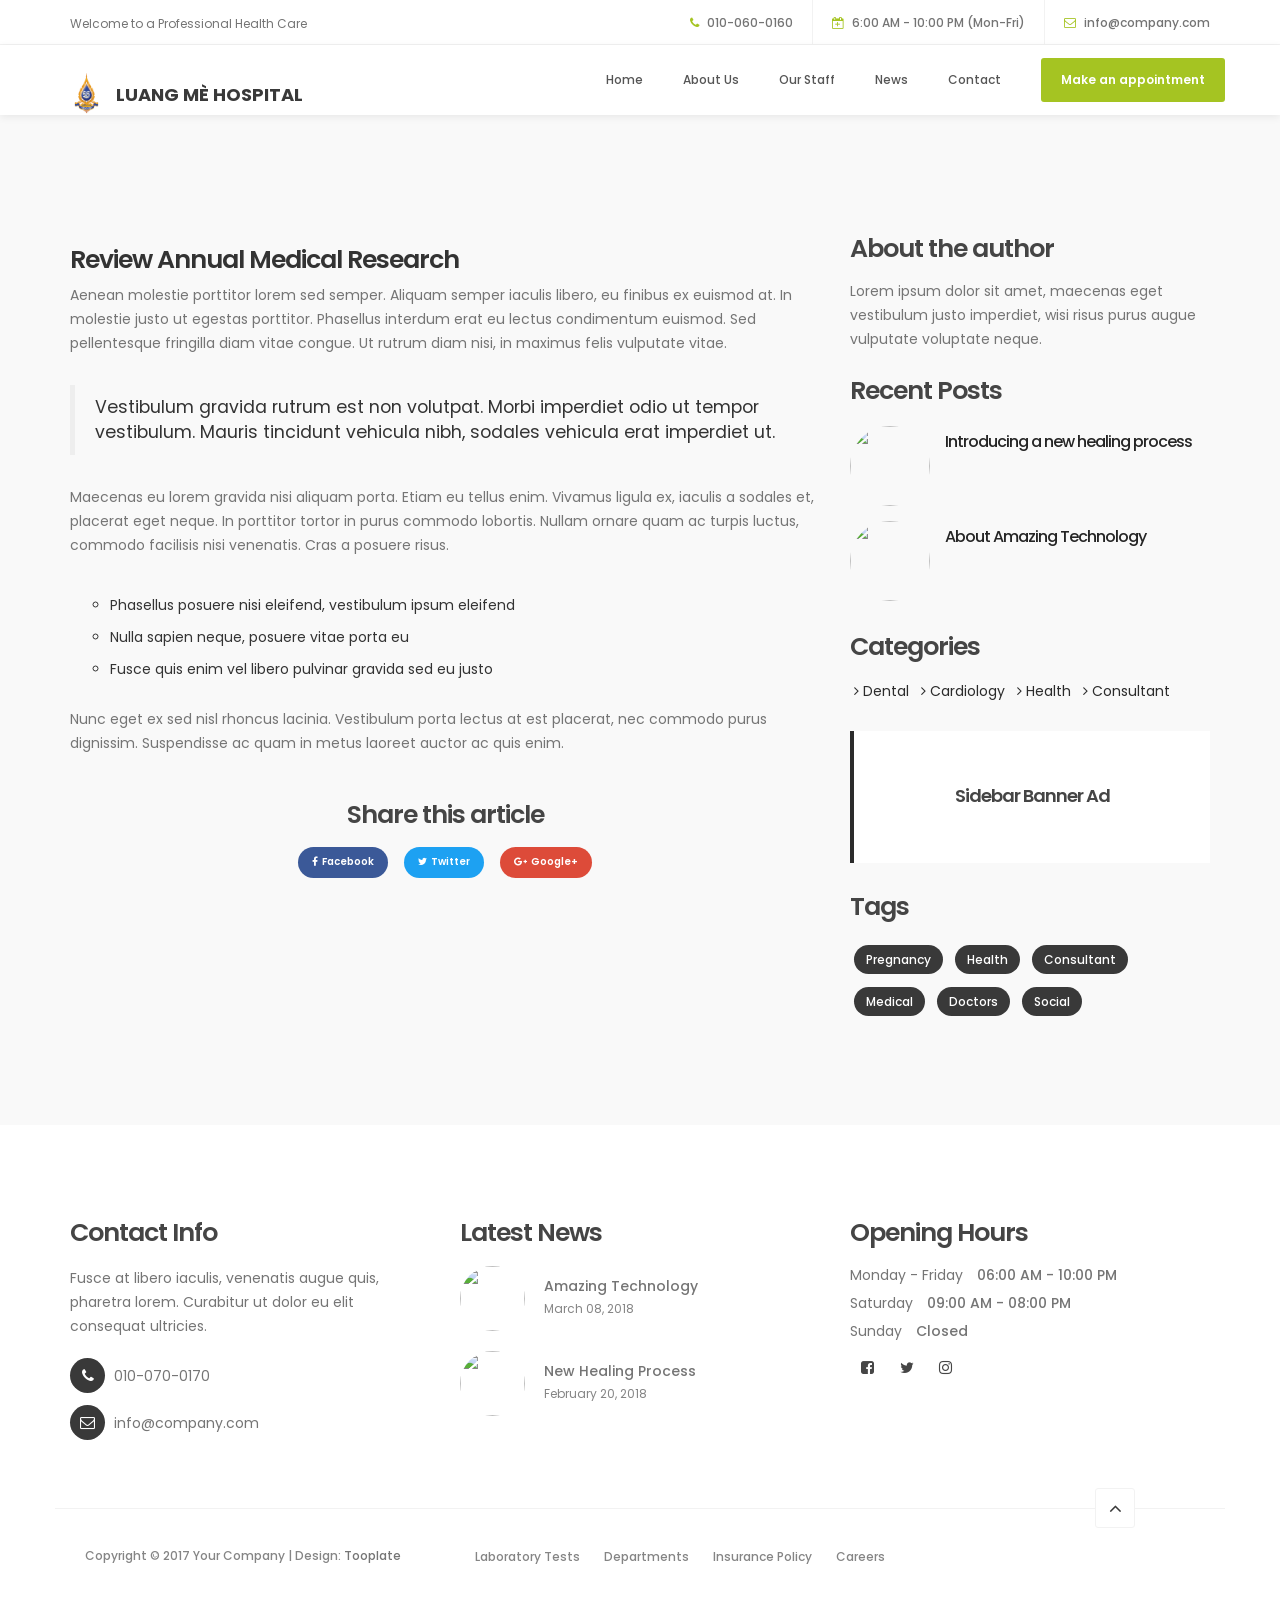
==== news-detail.html @ 2bf67478 "Initial commit" ====
<!DOCTYPE html>
<html lang="en">
<head>

     <title>Health Template - News Page</title>
<!--

Template 2098 Health

http://www.tooplate.com/view/2098-health

-->
     <meta charset="UTF-8">
     <meta http-equiv="X-UA-Compatible" content="IE=Edge">
     <meta name="description" content="">
     <meta name="keywords" content="">
     <meta name="author" content="Tooplate">
     <meta name="viewport" content="width=device-width, initial-scale=1, maximum-scale=1">

     <link rel="stylesheet" href="css/bootstrap.min.css">
     <link rel="stylesheet" href="css/magnific-popup.css">

     <link rel="stylesheet" href="css/font-awesome.min.css">
     <link rel="stylesheet" href="css/animate.css">

     <link rel="stylesheet" href="css/owl.carousel.css">
     <link rel="stylesheet" href="css/owl.theme.default.min.css">

     <!-- MAIN CSS -->
     <link rel="stylesheet" href="css/tooplate-style.css">

</head>
<body id="top" data-spy="scroll" data-target=".navbar-collapse" data-offset="50">

     <!-- PRE LOADER -->
     <section class="preloader">
          <div class="spinner">

               <span class="spinner-rotate"></span>
               
          </div>
     </section>


     <!-- HEADER -->
     <header>
          <div class="container">
               <div class="row">

                    <div class="col-md-4 col-sm-3">
                         <p>Welcome to a Professional Health Care</p>
                    </div>
                         
                    <div class="col-md-8 col-sm-9 text-align-right">
                         <span class="phone-icon"><i class="fa fa-phone"></i> 010-060-0160</span>
                         <span class="date-icon"><i class="fa fa-calendar-plus-o"></i> 6:00 AM - 10:00 PM (Mon-Fri)</span>
                         <span class="email-icon"><i class="fa fa-envelope-o"></i> <a href="#">info@company.com</a></span>
                    </div>

               </div>
          </div>
     </header>


     <!-- MENU -->
     <section class="navbar navbar-default navbar-static-top" role="navigation">
          <div class="container">

               <div class="navbar-header">
                    <button class="navbar-toggle" data-toggle="collapse" data-target=".navbar-collapse">
                         <span class="icon icon-bar"></span>
                         <span class="icon icon-bar"></span>
                         <span class="icon icon-bar"></span>
                    </button>

                    <!-- lOGO TEXT HERE -->
                    <a href="index.html" class="navbar-brand" aria-label="Luang Mè Hospital">
                         <img src="images/logo_hospital.png" alt="Luang Mè Hospital logo" style="max-height:50px; display:inline-block; vertical-align:middle;">
                         <span style="display:inline-block; vertical-align:middle; margin-left:8px; font-weight:700;">LUANG MÈ HOSPITAL</span>
                    </a>
               </div>

               <!-- MENU LINKS -->
               <div class="collapse navbar-collapse">
                    <ul class="nav navbar-nav navbar-right">
                         <li><a href="index.html#top" class="smoothScroll">Home</a></li>
                         <li><a href="index.html#about" class="smoothScroll">About Us</a></li>
                         <li><a href="index.html#team" class="smoothScroll">Our Staff</a></li>
                         <li><a href="index.html#news" class="smoothScroll">News</a></li>
                         <li><a href="index.html#google-map" class="smoothScroll">Contact</a></li>
                         <li class="appointment-btn"><a href="index.html#appointment">Make an appointment</a></li>
                    </ul>
               </div>

          </div>
     </section>


     <!-- NEWS DETAIL -->
     <section id="news-detail" data-stellar-background-ratio="0.5">
          <div class="container">
               <div class="row">

                    <div class="col-md-8 col-sm-7">
                         <!-- NEWS THUMB -->
                         <div class="news-detail-thumb">
                              <div class="news-image">
                                   <img src="images/news-image3.jpg" class="img-responsive" alt="">
                              </div>
                              <h3>Review Annual Medical Research</h3>
                              <p>Aenean molestie porttitor lorem sed semper. Aliquam semper iaculis libero, eu finibus ex euismod at. In molestie justo ut egestas porttitor. Phasellus interdum erat eu lectus condimentum euismod. Sed pellentesque fringilla diam vitae congue. Ut rutrum diam nisi, in maximus felis vulputate vitae.</p>
                              <blockquote>Vestibulum gravida rutrum est non volutpat. Morbi imperdiet odio ut tempor vestibulum. Mauris tincidunt vehicula nibh, sodales vehicula erat imperdiet ut.</blockquote>
                              <p>Maecenas eu lorem gravida nisi aliquam porta. Etiam eu tellus enim. Vivamus ligula ex, iaculis a sodales et, placerat eget neque. In porttitor tortor in purus commodo lobortis. Nullam ornare quam ac turpis luctus, commodo facilisis nisi venenatis. Cras a posuere risus.</p>
                              
                              <ul>
                                   <li>Phasellus posuere nisi eleifend, vestibulum ipsum eleifend</li>
                                   <li>Nulla sapien neque, posuere vitae porta eu</li>
                                   <li>Fusce quis enim vel libero pulvinar gravida sed eu justo</li>
                              </ul>

                              <p>Nunc eget ex sed nisl rhoncus lacinia. Vestibulum porta lectus at est placerat, nec commodo purus dignissim. Suspendisse ac quam in metus laoreet auctor ac quis enim.</p>
                              <div class="news-social-share">
                                   <h4>Share this article</h4>
                                        <a href="#" class="btn btn-primary"><i class="fa fa-facebook"></i>Facebook</a>
                                        <a href="#" class="btn btn-success"><i class="fa fa-twitter"></i>Twitter</a>
                                        <a href="#" class="btn btn-danger"><i class="fa fa-google-plus"></i>Google+</a>
                              </div>
                         </div>
                    </div>

                    <div class="col-md-4 col-sm-5">
                         <div class="news-sidebar">
                              <div class="news-author">
                                   <h4>About the author</h4>
                                   <p>Lorem ipsum dolor sit amet, maecenas eget vestibulum justo imperdiet, wisi risus purus augue vulputate voluptate neque.</p>
                              </div>

                              <div class="recent-post">
                                   <h4>Recent Posts</h4>

                                        <div class="media">
                                             <div class="media-object pull-left">
                                                  <a href="#"><img src="images/news-image.jpg" class="img-responsive" alt=""></a>
                                             </div>
                                             <div class="media-body">
                                                  <h4 class="media-heading"><a href="#">Introducing a new healing process</a></h4>
                                             </div>
                                        </div>

                                        <div class="media">
                                             <div class="media-object pull-left">
                                                  <a href="#"><img src="images/news-image.jpg" class="img-responsive" alt=""></a>
                                             </div>
                                             <div class="media-body">
                                                  <h4 class="media-heading"><a href="#">About Amazing Technology</a></h4>
                                             </div>
                                        </div>
                              </div>

                              <div class="news-categories">
                                   <h4>Categories</h4>
                                        <li><a href="#"><i class="fa fa-angle-right"></i> Dental</a></li>
                                        <li><a href="#"><i class="fa fa-angle-right"></i> Cardiology</a></li>
                                        <li><a href="#"><i class="fa fa-angle-right"></i> Health</a></li>
                                        <li><a href="#"><i class="fa fa-angle-right"></i> Consultant</a></li>
                              </div>

                              <div class="news-ads sidebar-ads">
                                   <h4>Sidebar Banner Ad</h4>
                              </div>

                              <div class="news-tags">
                                   <h4>Tags</h4>
                                        <li><a href="#">Pregnancy</a></li>
                                        <li><a href="#">Health</a></li>
                                        <li><a href="#">Consultant</a></li>
                                        <li><a href="#">Medical</a></li>
                                        <li><a href="#">Doctors</a></li>
                                        <li><a href="#">Social</a></li>
                              </div>
                         </div>
                    </div>
                    
               </div>
          </div>
     </section>
         


     <!-- FOOTER -->
     <footer data-stellar-background-ratio="5">
          <div class="container">
               <div class="row">

                    <div class="col-md-4 col-sm-4">
                         <div class="footer-thumb"> 
                              <h4 class="wow fadeInUp" data-wow-delay="0.4s">Contact Info</h4>
                              <p>Fusce at libero iaculis, venenatis augue quis, pharetra lorem. Curabitur ut dolor eu elit consequat ultricies.</p>

                              <div class="contact-info">
                                   <p><i class="fa fa-phone"></i> 010-070-0170</p>
                                   <p><i class="fa fa-envelope-o"></i> <a href="#">info@company.com</a></p>
                              </div>
                         </div>
                    </div>

                    <div class="col-md-4 col-sm-4"> 
                         <div class="footer-thumb"> 
                              <h4 class="wow fadeInUp" data-wow-delay="0.4s">Latest News</h4>
                              <div class="latest-stories">
                                   <div class="stories-image">
                                        <a href="#"><img src="images/news-image.jpg" class="img-responsive" alt=""></a>
                                   </div>
                                   <div class="stories-info">
                                        <a href="#"><h5>Amazing Technology</h5></a>
                                        <span>March 08, 2018</span>
                                   </div>
                              </div>

                              <div class="latest-stories">
                                   <div class="stories-image">
                                        <a href="#"><img src="images/news-image.jpg" class="img-responsive" alt=""></a>
                                   </div>
                                   <div class="stories-info">
                                        <a href="#"><h5>New Healing Process</h5></a>
                                        <span>February 20, 2018</span>
                                   </div>
                              </div>
                         </div>
                    </div>

                    <div class="col-md-4 col-sm-4"> 
                         <div class="footer-thumb">
                              <div class="opening-hours">
                                   <h4 class="wow fadeInUp" data-wow-delay="0.4s">Opening Hours</h4>
                                   <p>Monday - Friday <span>06:00 AM - 10:00 PM</span></p>
                                   <p>Saturday <span>09:00 AM - 08:00 PM</span></p>
                                   <p>Sunday <span>Closed</span></p>
                              </div> 

                              <ul class="social-icon">
                                   <li><a href="#" class="fa fa-facebook-square" attr="facebook icon"></a></li>
                                   <li><a href="#" class="fa fa-twitter"></a></li>
                                   <li><a href="#" class="fa fa-instagram"></a></li>
                              </ul>
                         </div>
                    </div>

                    <div class="col-md-12 col-sm-12 border-top">
                         <div class="col-md-4 col-sm-6">
                              <div class="copyright-text"> 
                                   <p>Copyright &copy; 2017 Your Company 
                                   
                                   | Design: <a href="http://www.tooplate.com" target="_parent">Tooplate</a></p>
                              </div>
                         </div>
                         <div class="col-md-6 col-sm-6">
                              <div class="footer-link"> 
                                   <a href="#">Laboratory Tests</a>
                                   <a href="#">Departments</a>
                                   <a href="#">Insurance Policy</a>
                                   <a href="#">Careers</a>
                              </div>
                         </div>
                         <div class="col-md-2 col-sm-2 text-align-center">
                              <div class="angle-up-btn"> 
                                  <a href="#top" class="smoothScroll wow fadeInUp" data-wow-delay="1.2s"><i class="fa fa-angle-up"></i></a>
                              </div>
                         </div>   
                    </div>
                    
               </div>
          </div>
     </footer>


     <!-- SCRIPTS -->
     <script src="js/jquery.js"></script>
     <script src="js/bootstrap.min.js"></script>
     <script src="js/jquery.sticky.js"></script>
     <script src="js/jquery.stellar.min.js"></script>
     <script src="js/jquery.magnific-popup.min.js"></script>
     <script src="js/magnific-popup-options.js"></script>
     <script src="js/wow.min.js"></script>
     <script src="js/smoothscroll.js"></script>
     <script src="js/owl.carousel.min.js"></script>
     <script src="js/custom.js"></script>

</body>
</html>
---- css/tooplate-style.css ----
/*

Template 2098 Health

http://www.tooplate.com/view/2098-health

*/

  @import url('https://fonts.googleapis.com/css?family=Poppins:400,500,600');

  body {
    background: #ffffff;
    font-family: 'Poppins', sans-serif;
    overflow-x: hidden;
  }


  /*---------------------------------------
     TYPOGRAPHY              
  -----------------------------------------*/

  h1,h2,h3,h4,h5,h6 {
    font-weight: 600;
    line-height: inherit;
  }

  h1,h2,h3,h4 {
    letter-spacing: -1px;
  }

  h5 {
    font-weight: 500;
  }

  h1 {
    color: #252525;
    font-size: 5em;
  }

  h2 {
    color: #272727;
    font-size: 3em;
    padding-bottom: 10px;
  }

  h3 {
    font-size: 1.8em;
    line-height: 1.2em;
    margin-bottom: 0;
  }

  h4 {
    color: #454545;
    font-size: 1.8em;
    padding-bottom: 2px;
  }

  h6 {
    letter-spacing: 0;
    font-weight: normal;
  }

  p {
    color: #757575;
    font-size: 14px;
    font-weight: normal;
    line-height: 24px;
  }


  /*---------------------------------------
     GENERAL               
  -----------------------------------------*/

  html{
    -webkit-font-smoothing: antialiased;
  }

  a {
    color: #252525;
    -webkit-transition: 0.5s;
    transition: 0.5s;
    text-decoration: none !important;
  }

  a:hover, a:active, a:focus {
    color: #a5c422;
    outline: none;
  }

  ::-webkit-scrollbar{
    width: 8px;
    height: 8px;
  }

  ::-webkit-scrollbar-thumb {
    cursor: pointer;
    background: #000000;
  }

  .section-title {
    padding-bottom: 20px;
  }

  .section-title h2 {
    margin-top: 0;
  }

  .section-btn {
    background: #a5c422;
    border: 0;
    border-radius: 3px;
    color: #ffffff;
    font-size: inherit;
    font-weight: 500;
    padding: 14px 20px;
    transition: transform 0.1s ease-in;
    transform: translateX(0);
  }

  .section-btn:hover {
    transform: translateY(-5px);
  }

  .text-align-right {
    text-align: right;
  }

  .text-align-center {
    text-align: center;
  }

  .border-top {
    border-top: 1px solid #f2f2f2;
    margin-top: 4em;
    padding-top: 2.5em;
  }

  .btn-gray {
    background: #393939;
  }

  .btn-blue {
    background: #4267b2;
  }

  .news-thumb {
    background: #ffffff;
    border-radius: 10px;
  }
  .news-thumb img {
    border-radius: 10px 10px 0 0;
  }

  .news-info {
    padding: 30px;
    text-align: left;
  }
  .news-info span {
    display: block;
    letter-spacing: 0.5px;
  }
  .news-info h3 {
    margin-top: 10px;
    margin-bottom: 10px;
  }

  .author {
    border-top: 1px solid #f0f0f0;
    padding-top: 1.5em;
    margin-top: 2em;
  }
  .author img,
  .author .author-info {
    display: inline-block;
    vertical-align: top;
  }
  .author-info h5 {
    margin-bottom: 0;
  }
  .author img {
    border-radius: 100%;
    width: 50px;
    height: 50px;
    margin-right: 10px;
  }

  /* Hospital logo should keep its aspect ratio and not be circular */
  .author img[src*="logo_hospital.png"] {
    border-radius: 0;
    width: auto;
    height: 50px;
    margin-right: 10px;
    object-fit: contain;
  }


  #about, #team, #news,
  #news-detail {
    position: relative;
    padding-top: 100px;
    padding-bottom: 100px;
  }

  #news, #service {
    text-align: center;
  }

  #google-map {
    line-height: 0;
    margin: 0;
    padding: 0;
  }


  /*---------------------------------------
       PRE LOADER              
  -----------------------------------------*/

  .preloader {
    position: fixed;
    top: 0;
    left: 0;
    width: 100%;
    height: 100%;
    z-index: 99999;
    display: flex;
    flex-flow: row nowrap;
    justify-content: center;
    align-items: center;
    background: none repeat scroll 0 0 #ffffff;
  }

  .spinner {
    border: 1px solid transparent;
    border-radius: 3px;
    position: relative;
  }

  .spinner:before {
    content: '';
    box-sizing: border-box;
    position: absolute;
    top: 50%;
    left: 50%;
    width: 45px;
    height: 45px;
    margin-top: -10px;
    margin-left: -10px;
    border-radius: 50%;
    border: 1px solid #575757;
    border-top-color: #ffffff;
    animation: spinner .9s linear infinite;
  }

  @-webkit-@keyframes spinner {
    to {transform: rotate(360deg);}
  }

  @keyframes spinner {
    to {transform: rotate(360deg);}
  }



  /*---------------------------------------
      MENU              
  -----------------------------------------*/

  header {
    background: #ffffff;
    border-bottom: 1px solid #f2f2f2;
    display: flex;
    height: 45px;
  }

  header .col-md-8 {
    padding-right: 0;
  }

  header p,
  header span {
    font-size: 12px;
    line-height: 24px;
    padding-top: 12px;
  }

  header a,
  header span {
    color: #747474;
  }

  header span {
    font-weight: 500;
    display: inline-block;
    padding: 11px 15px;
  }

  header span.date-icon {
    border-left: 1px solid #f2f2f2;
    border-right: 1px solid #f2f2f2;
    padding-right: 19px;
    padding-left: 19px;
  }

  header span i {
    color: #a5c422;
    margin-right: 5px;
  }



  /*---------------------------------------
      MENU              
  -----------------------------------------*/

  .navbar-default {
    background: #ffffff;
    box-shadow: 0 2px 8px rgba(0,0,0,.075);
    border: none;
    margin-bottom: 0;
    padding: 10px;
  }

  .navbar-default .navbar-brand {
    color: #393939;
    font-weight: 500;
  }

  .navbar-default .navbar-brand .fa {
    color: #a5c422;
  }

  .navbar-default .navbar-nav li.appointment-btn {
    margin: 3px 0 0 20px;
  }

  .navbar-default .navbar-nav li.appointment-btn a {
    background: #a5c422;
    border-radius: 3px;
    color: #ffffff;
    font-weight: 600;
    padding-top: 12px;
    padding-bottom: 12px;
  }

  .navbar-default .navbar-nav li.appointment-btn a:hover {
    background: #4267b2;
    color: #ffffff !important;
  }

  .navbar-default .navbar-nav li a {
    color: #555555;
    font-size: 12px;
    font-weight: 500;
    padding-right: 20px;
    padding-left: 20px;
    -webkit-transition: all ease-in-out 0.4s;
    transition: all ease-in-out 0.4s;
  }

  .navbar-default .navbar-nav > li a:hover {
    color: #393939 !important;
  }

  .navbar-default .navbar-nav > li > a:hover,
  .navbar-default .navbar-nav > li > a:focus {
    color: #555555;
    background-color: transparent;
  }

  .navbar-default .navbar-nav > .active > a,
  .navbar-default .navbar-nav > .active > a:hover,
  .navbar-default .navbar-nav > .active > a:focus {
    color: #393939;
    background-color: transparent;
  }

  .navbar-default .navbar-toggle {
    border: none;
    padding-top: 10px;
  }

  .navbar-default .navbar-toggle .icon-bar {
    background: #393939;
    border-color: transparent;
  }

  .navbar-default .navbar-toggle:hover,
  .navbar-default .navbar-toggle:focus { 
    background-color: transparent;
  }



  /*---------------------------------------
      HOME              
  -----------------------------------------*/

  #home h1 {
    color: #ffffff;
    padding-bottom: 10px;
    margin-top: 0;
  }

  #home h3 {
    color: #ffffff;
    font-size: 14px;
    font-weight: normal;
    line-height: inherit;
    letter-spacing: 3px;
    text-transform: uppercase;
    margin: 0;
  }

  .slider .container {
    width: 100%;
  }

  .slider .owl-dots {
      position: absolute;
      top: 575px;
      width: 100%;
      justify-content: center;
  }

  .owl-theme .owl-dots .owl-dot span {
    width: 8px;
    height: 8px;
    margin: 5px 7px;
    border: 2px solid #d9d9d9;
    background: transparent;
    display: block;
    -webkit-backface-visibility: visible;
    transition: opacity 200ms ease;
    border-radius: 30px;
  }

  .owl-theme .owl-dots .owl-dot.active span, .owl-theme .owl-dots .owl-dot:hover span {
    background-color: #ffffff;
    border-color: transparent;
  }

  .slider .caption {
    display: flex;
    justify-content: center;
    flex-direction: column;
    text-align: center;
    background-color: rgba(20,20,20,0.2);
    height: 100%;
    color: #fff;
    cursor: e-resize;
  }

  .slider .item {
    background-position: inherit;
    background-repeat: no-repeat;
    background-attachment: local;
    background-size: cover;
    height: 650px;
  }

  .slider .item-first {
    background-image: url(../images/LMH_1.jpg);
  }

  .slider .item-second {
    background-image: url(../images/LMH_1.jpg);
  }

  .slider .item-third {
    background-image: url(../images/LMH_1.jpg);
  }


  /*---------------------------------------
      ABOUT              
  -----------------------------------------*/

  #about {
    background: url('') no-repeat top center;
    background-size: cover;
    padding-top: 150px;
    padding-bottom: 150px;
  }

  .profile img,
  .profile figcaption {
    display: inline-block;
    vertical-align: top;
    margin-top: 1em;
  }
  .profile img {
    border-radius: 100%;
    width: 65px;
    height: 65px;
    margin-right: 1em;
  }
  .profile figcaption h3 {
    margin-top: 0;
  }

  #about h6 {
    color: #858585;
    margin: 0;
  }



  /*---------------------------------------
      TEAM MEMBERS              
  -----------------------------------------*/

  .team-thumb {
    background-color: #f9f9f9;
    border-radius: 0 0 10px 10px;
    position: relative;
    overflow: hidden;
    cursor: pointer;
  }

  .team-info {
    padding: 20px 30px 0 30px;
  }

  .team-contact-info {
    border-top: 1px solid #e9e9e9;
    padding-top: 1.2em;
    margin-top: 1.5em;
  }

  .team-contact-info .fa {
    margin-right: 5px;
    display: inline-block;
  }

  .team-contact-info p {
    margin-bottom: 2px;
  }

  .team-contact-info a {
    color: #757575;
  }

  .team-thumb .social-icon li {
    font-weight: 500;
  }

  .team-thumb .social-icon li a {
    background: #ffffff;
    border-radius: 100%;
    font-size: 20px;
    width: 50px;
    height: 50px;
    line-height: 50px;
    margin: 0 2px 0 2px;
  }

  .team-thumb .social-icon {
    opacity: 0;
    transform: translateY(100%);
    transition: 0.5s 0.2s;
    text-align: center;
    position: relative;
    top: 0;
  }

  .team-thumb:hover .social-icon {
    opacity: 1;
    transition-delay: 0.3s;
    transform: translateY(0px);
    top: -22em;
  }



  /*---------------------------------------
     SERVICE              
  -----------------------------------------*/

  #service {
    background: #a5c422;
  }

  #service h2,
  #service h4 {
    color: #ffffff;
  }

  #service p {
    color: #d9d9d9;
  }

  #service .service-thumb {
    padding: 0 22px;
  }

  #service .fa {
    font-size: 50px;
    margin-bottom: 10px;
    background: #ffffff;
    color: #a5c422;
    width: 120px;
    height: 120px;
    line-height: 120px;
    border-radius: 100%;
  }


  /*---------------------------------------
      NEWS             
  -----------------------------------------*/

  #news, #news-detail {
    background: #f9f9f9;
  }

  #news-detail blockquote {
    margin: 30px 0;
  }

  .news-detail-thumb .news-image img {
    border-radius: 10px;
  }

  .news-detail-thumb h3 {
    margin-bottom: 8px;
  }

  .news-image {
    margin-bottom: 30px;
    position: relative;
  }

  .news-image img {
    width: 100%;
  }

  .news-detail-thumb ul {
    margin: 32px 12px 22px 0px;
  }

  .news-detail-thumb ul li {
    list-style: circle;
    font-weight: normal;
    padding: 6px 12px 6px 0px;
  }

  .news-sidebar {
    margin-top: 16px;
  }

  .news-social-share {
    text-align: center;
    padding-top: 22px;
  }

  .news-social-share .btn {
    border-radius: 100px;
    border: none;
    font-size: 10px;
    font-weight: 600;
    margin: 2px 6px;
    padding: 8px 14px;
  }

  .news-social-share .btn-primary {
    background: #3b5998;
  }

  .news-social-share .btn-success {
    background: #1da1f2;
  }

  .news-social-share .btn-danger {
    background: #dd4b39;
  }

  .news-social-share a .fa {
    padding-right: 4px;
  }

  .recent-post {
    padding-top: 2px;
    padding-bottom: 18px;
  }

  .recent-post .media img {
    border-radius: 100%;
    width: 80px;
    height: 80px;
    margin-right: 5px;
  }

  .recent-post .media-heading {
    font-size: 16px;
    font-weight: 500;
    line-height: inherit;
    margin-top: 5px;
  }

  .news-categories {
    margin-top: 8px;
  }

  .news-categories li a {
    color: #2b2b2b;
  }

  .news-ads {
    background: #ffffff;
    border-right: 4px solid #2b2b2b;
    padding: 42px;
    text-align: center;
    margin: 26px 0 26px 0;
  }

  .news-ads.sidebar-ads {
    border-left: 4px solid #2b2b2b;
    border-right: 0px;
  }

  .news-ads h4 {
    font-size: 18px;
  }

  .news-tags h4 {
    padding-bottom: 6px;
  }

  .news-categories li,
  .news-tags li {
    list-style: none;
    display: inline-block;
    margin: 4px;
  }

  .news-tags li a {
    background: #393939;
    border-radius: 50px;
    color: #ffffff;
    display: inline-block;
    font-size: 12px;
    font-weight: 500;
    text-decoration: none;
    float: left;
    min-width: 30px;
    padding: 6px 12px;
    -webkit-transition: all ease-in-out 0.4s;
    transition: all ease-in-out 0.4s;
  }

  .news-tags li a:hover {
    background: #4267b2;
  }



  /*---------------------------------------
      APPOINTMENT             
  -----------------------------------------*/

  #appointment {
    padding-top: 100px;
  }

  #appointment label {
    color: #393939;
    font-weight: 500;
  }

  #appointment .form-control {
    background: #f9f9f9;
    border: none;
    border-radius: 3px;
    box-shadow: none;
    font-size: 14px;
    font-weight: normal;
    margin-bottom: 15px;
    transition: all ease-in-out 0.4s;
  }

  #appointment input,
  #appointment select {
    height: 45px;
  }

  #appointment button#cf-submit {
    background: #a5c422;
    color: #ffffff;
    font-weight: 600;
    height: 55px;
  }

  #appointment button#cf-submit:hover {
    background: #393939;
    color: #ffffff;
  }


  /*---------------------------------------
     FOOTER              
  -----------------------------------------*/

  footer {
    padding-top: 80px;
    padding-bottom: 40px;
  }

  footer h4 {
    padding-bottom: 5px;
  }

  footer a {
    color: #757575;
  }

  footer a:hover {
    color: #4267b2;
  }

  .contact-info {
    padding-top: 10px;
  }

  .contact-info .fa {
    background: #393939;
    border-radius: 100%;
    color: #ffffff;
    font-size: 15px;
    width: 35px;
    height: 35px;
    line-height: 35px;
    text-align: center;
    margin-right: 5px;
    margin-bottom: 2px;
  }

  .latest-stories {
    margin-bottom: 20px;
  }

  .stories-image,
  .stories-info {
    display: inline-block;
    vertical-align: top;
  }

  .stories-image img {
    border-radius: 100%;
    width: 65px;
    height: 65px;
  }

  .stories-info {
    margin-left: 15px;
  }

  .stories-info h5 {
    margin-bottom: 2px;
  }

  .stories-info span {
    color: #858585;
    font-size: 12px;
  }

  .opening-hours p {
    line-height: 18px;
  }

  .opening-hours span {
    font-weight: 500;
    display: inline-block;
    padding-left: 10px;
  }

  .copyright-text p,
  .footer-link a {
    color: #858585;
    font-size: 12px;
    font-weight: 500;
  }

  .footer-link a {
    font-size: 12px;
    display: inline-block;
    padding: 0 10px;
    margin-top: 4px;
  }

  .angle-up-btn {
    position: relative;
    bottom: 4em;
    display: block;
  }

  .angle-up-btn a {
    background: #ffffff;
    border: 1px solid #f2f2f2;
    border-radius: 3px;
    font-size: 20px;
    color: #393939;
    display: inline-block;
    text-align: center;
    width: 40px;
    height: 40px;
    line-height: 38px;
    transition: transform 0.1s ease-in;
    transform: translateX(0);
  }

  .angle-up-btn a:hover {
    background: #4267b2;
    color: #ffffff;
    transform: translateY(-5px);
  }


  /*---------------------------------------
     SOCIAL ICON              
  -----------------------------------------*/

  .social-icon {
    position: relative;
    padding: 0;
    margin: 0;
  }

  .social-icon li {
    display: inline-block;
    list-style: none;
  }

  .social-icon li a {
    border-radius: 100px;
    color: #464646;
    font-size: 15px;
    width: 35px;
    height: 35px;
    line-height: 35px;
    text-decoration: none;
    text-align: center;
    transition: all 0.4s ease-in-out;
    position: relative;
  }

  .social-icon li a:hover {
    background: #4267b2;
    color: #ffffff;
  }


  /*---------------------------------------
     RESPONSIVE STYLES              
  -----------------------------------------*/

  @media only screen and (max-width: 1200px) {
    h1 {
      font-size: 4em;
    }
    h2 {
      font-size: 2.5em;
    }
    h3 {
      font-size: 1.5em;
    }

    header {
      height: inherit;
    }
    header span.date-icon {
      border: 0;
      padding-right: 0;
      padding-left: 0;
    }
    header span.email-icon {
      padding-top: 0;
    }

    .navbar-default .navbar-nav li a {
      padding-right: 15px;
      padding-left: 15px;
    }
  }

  @media only screen and (max-width: 992px) {
    .slider .item {
      background-position: center;
    }

    header {
      padding-bottom: 10px;
    }
    header .text-align-right {
      text-align: left;
    }
    header span {
      padding-top: 0;
      padding-left: 0;
      padding-bottom: 0;
    }
  }

  @media only screen and (max-width: 767px) {
    .navbar-default .navbar-collapse, .navbar-default .navbar-form {
      border-color: transparent;
    }
    .navbar-default .navbar-nav li.appointment-btn {
      margin-left: 15px;
    }
    .navbar-default .navbar-nav li a {
      display: inline-block;
      padding-top: 8px;
      padding-bottom: 8px;
    }

    .news-sidebar {
      margin-top: 2em;
    }

    #appointment-form {
      padding-top: 4em;
      padding-bottom: 4em;
    }

    footer {
      padding-top: 60px;
      padding-bottom: 0;
    }
    .footer-thumb {
      padding-bottom: 10px;
    }

    .border-top {
      text-align: center;
    }

    .copyright-text {
      margin-top: 10px;
    }

    .angle-up-btn {
      bottom: 10em;
    }
  }

  @media only screen and (max-width: 639px) {
    h1 {
      font-size: 3em;
      line-height: 1.2em;
    }
    h2 {
      font-size: 2.1em;
    }
    h4 {
      font-size: 1.4em;
    }

    #home h3 {
      font-size: 11px;
      letter-spacing: 1px;
    }

  }
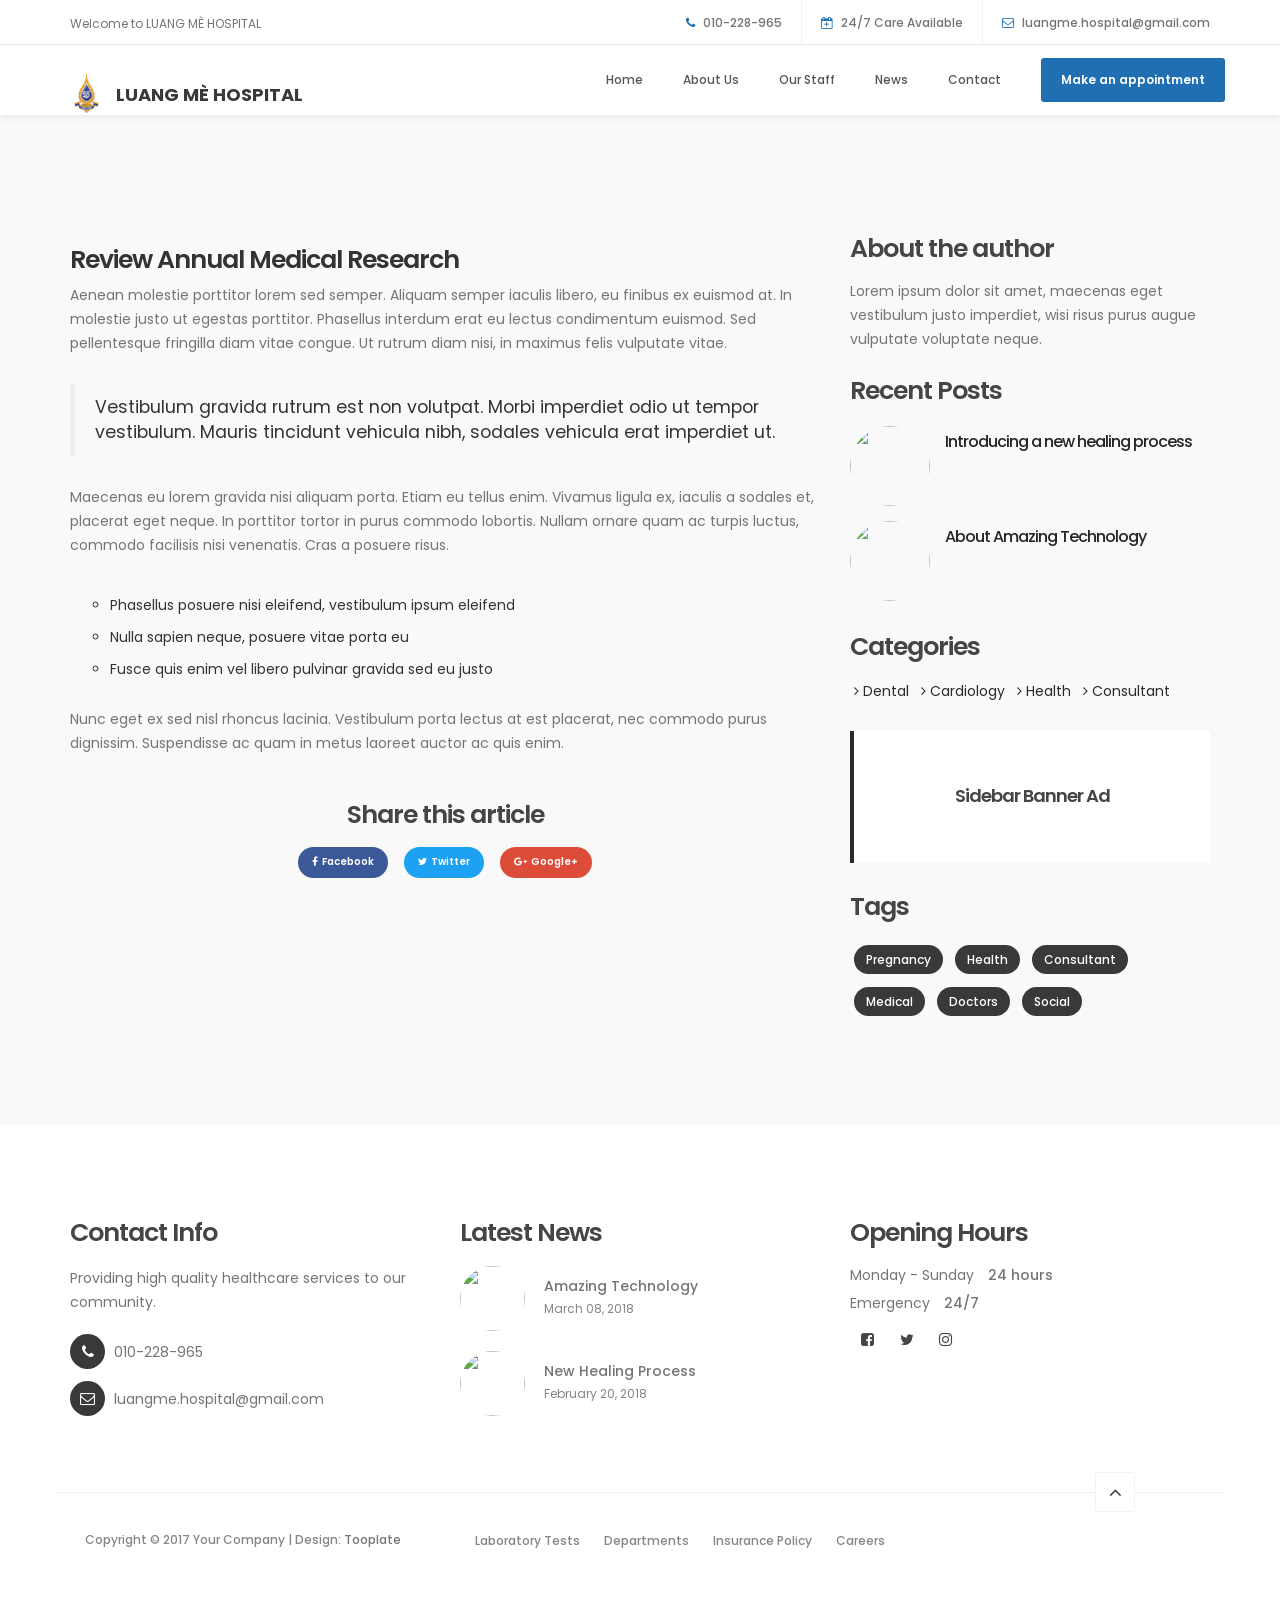
==== commit cc7e4936: "Remove local metadata files" ====
--- a/news-detail.html
+++ b/news-detail.html
@@ -28,6 +28,7 @@
 
      <!-- MAIN CSS -->
      <link rel="stylesheet" href="css/tooplate-style.css">
+     <link rel="stylesheet" href="css/custom.css">
 
 </head>
 <body id="top" data-spy="scroll" data-target=".navbar-collapse" data-offset="50">
@@ -47,14 +48,14 @@
           <div class="container">
                <div class="row">
 
-                    <div class="col-md-4 col-sm-3">
-                         <p>Welcome to a Professional Health Care</p>
+                    <div class="col-md-4 col-sm-5">
+                         <p>Welcome to LUANG MÈ HOSPITAL</p>
                     </div>
                          
-                    <div class="col-md-8 col-sm-9 text-align-right">
-                         <span class="phone-icon"><i class="fa fa-phone"></i> 010-060-0160</span>
-                         <span class="date-icon"><i class="fa fa-calendar-plus-o"></i> 6:00 AM - 10:00 PM (Mon-Fri)</span>
-                         <span class="email-icon"><i class="fa fa-envelope-o"></i> <a href="#">info@company.com</a></span>
+                    <div class="col-md-8 col-sm-7 text-align-right">
+                         <span class="phone-icon"><i class="fa fa-phone"></i> 010-228-965</span>
+                         <span class="date-icon"><i class="fa fa-calendar-plus-o"></i> 24/7 Care Available</span>
+                         <span class="email-icon"><i class="fa fa-envelope-o"></i> <a href="mailto:luangme.hospital@gmail.com">luangme.hospital@gmail.com</a></span>
                     </div>
 
                </div>
@@ -195,11 +196,11 @@
                     <div class="col-md-4 col-sm-4">
                          <div class="footer-thumb"> 
                               <h4 class="wow fadeInUp" data-wow-delay="0.4s">Contact Info</h4>
-                              <p>Fusce at libero iaculis, venenatis augue quis, pharetra lorem. Curabitur ut dolor eu elit consequat ultricies.</p>
+                              <p>Providing high quality healthcare services to our community.</p>
 
                               <div class="contact-info">
-                                   <p><i class="fa fa-phone"></i> 010-070-0170</p>
-                                   <p><i class="fa fa-envelope-o"></i> <a href="#">info@company.com</a></p>
+                                   <p><i class="fa fa-phone"></i> 010-228-965</p>
+                                   <p><i class="fa fa-envelope-o"></i> <a href="mailto:luangme.hospital@gmail.com">luangme.hospital@gmail.com</a></p>
                               </div>
                          </div>
                     </div>
@@ -233,9 +234,8 @@
                          <div class="footer-thumb">
                               <div class="opening-hours">
                                    <h4 class="wow fadeInUp" data-wow-delay="0.4s">Opening Hours</h4>
-                                   <p>Monday - Friday <span>06:00 AM - 10:00 PM</span></p>
-                                   <p>Saturday <span>09:00 AM - 08:00 PM</span></p>
-                                   <p>Sunday <span>Closed</span></p>
+                                   <p>Monday - Sunday <span>24 hours</span></p>
+                                   <p>Emergency <span>24/7</span></p>
                               </div> 
 
                               <ul class="social-icon">
--- a/css/tooplate-style.css
+++ b/css/tooplate-style.css
@@ -84,7 +84,7 @@
   }
 
   a:hover, a:active, a:focus {
-    color: #a5c422;
+    color: #1f6fb2;
     outline: none;
   }
 
@@ -107,7 +107,7 @@
   }
 
   .section-btn {
-    background: #a5c422;
+    background: #1f6fb2;
     border: 0;
     border-radius: 3px;
     color: #ffffff;
@@ -304,7 +304,7 @@
   }
 
   header span i {
-    color: #a5c422;
+    color: #1f6fb2;
     margin-right: 5px;
   }
 
@@ -328,7 +328,7 @@
   }
 
   .navbar-default .navbar-brand .fa {
-    color: #a5c422;
+    color: #1f6fb2;
   }
 
   .navbar-default .navbar-nav li.appointment-btn {
@@ -336,7 +336,7 @@
   }
 
   .navbar-default .navbar-nav li.appointment-btn a {
-    background: #a5c422;
+    background: #1f6fb2;
     border-radius: 3px;
     color: #ffffff;
     font-weight: 600;
@@ -579,7 +579,7 @@
   -----------------------------------------*/
 
   #service {
-    background: #a5c422;
+    background: #1f6fb2;
   }
 
   #service h2,
@@ -599,7 +599,7 @@
     font-size: 50px;
     margin-bottom: 10px;
     background: #ffffff;
-    color: #a5c422;
+    color: #1f6fb2;
     width: 120px;
     height: 120px;
     line-height: 120px;
@@ -786,7 +786,7 @@
   }
 
   #appointment button#cf-submit {
-    background: #a5c422;
+    background: #1f6fb2;
     color: #ffffff;
     font-weight: 600;
     height: 55px;
